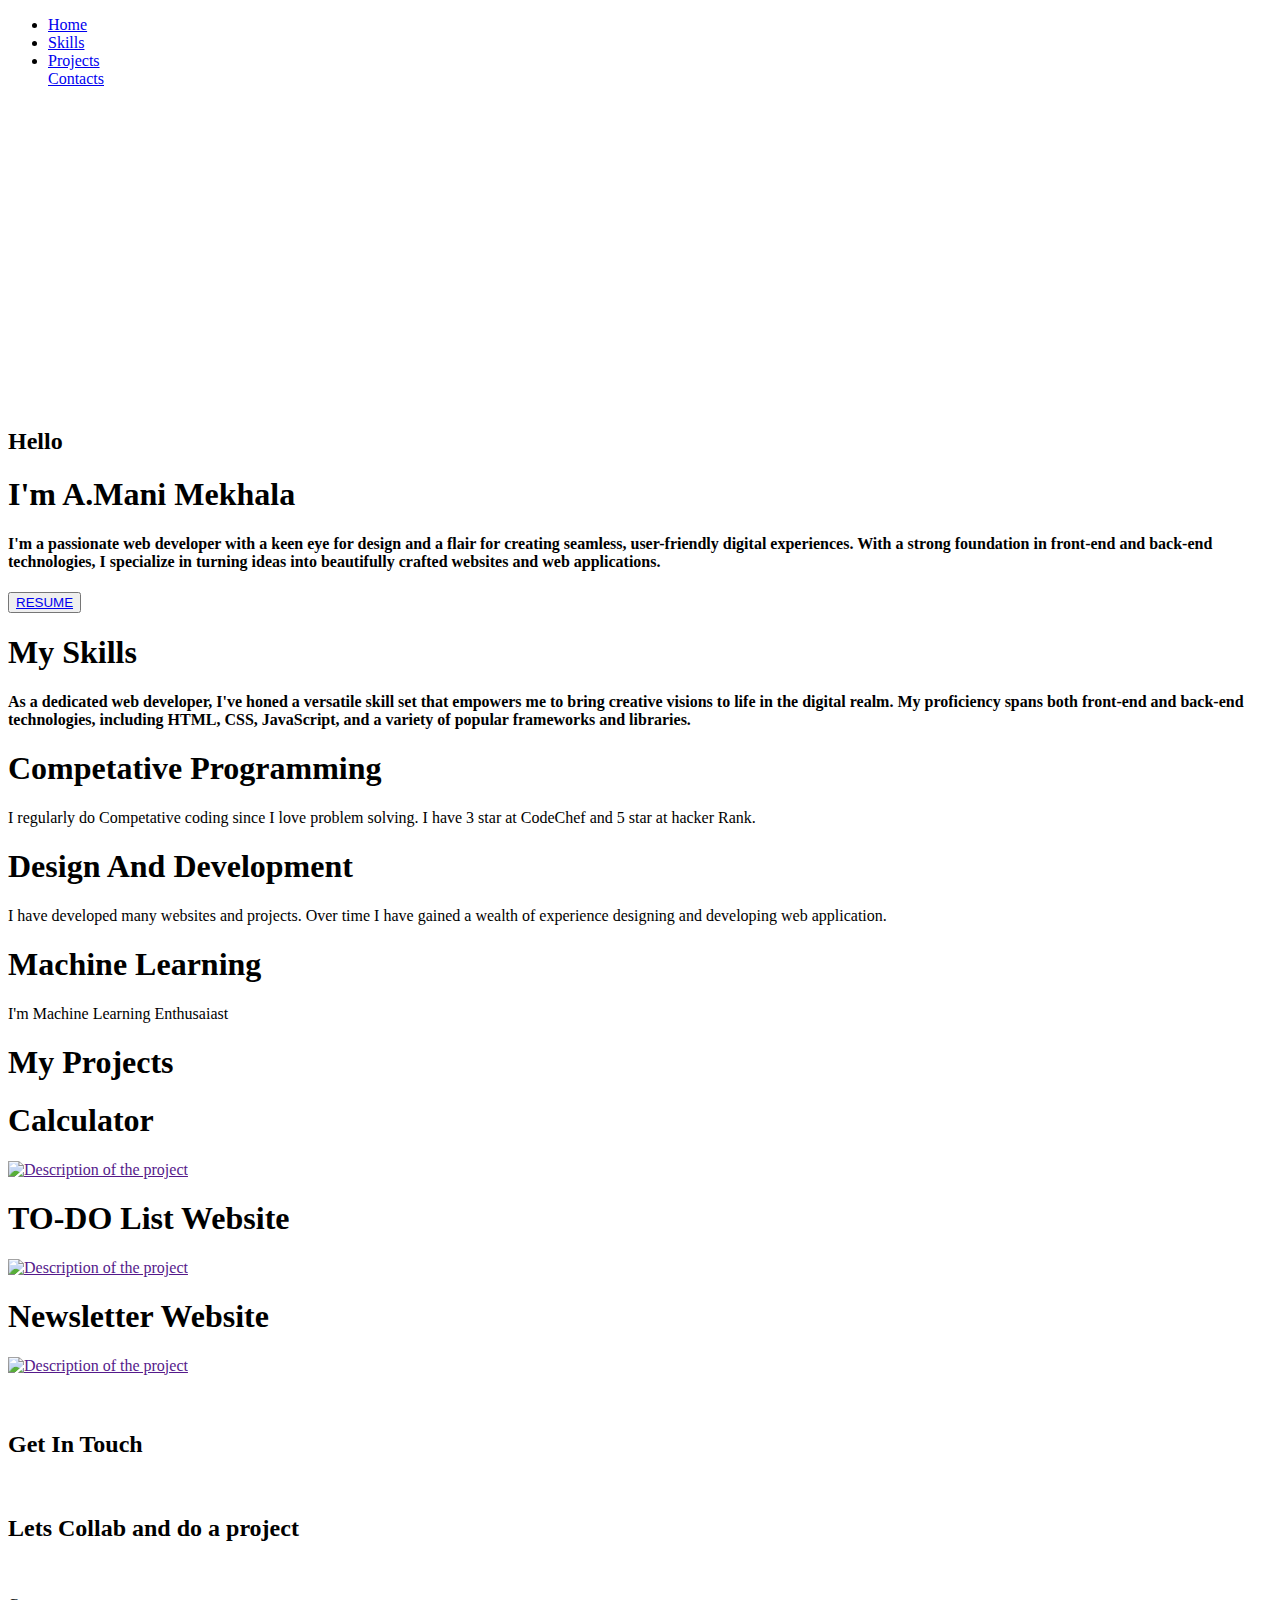
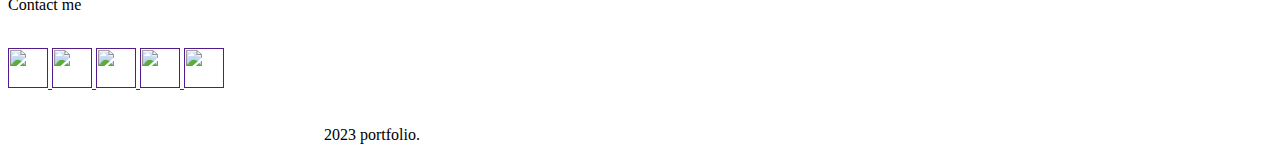
==== index.html @ 8173df52 "Add files via upload" ====
<!DOCTYPE html>
<html lang="en">
    <head>
        <meta charset="UTF-8" />
        <meta http-equiv="X-UA-Compatible" content="IE=edge" />
        <meta name="viewport" content="Width=device-width, initial-scale=1.0" />
        <title>portfolio</title>
        <link rel="stylesheet" href="index.css" />
        <link href="https://cdn.jsdelivr.net/npm/bootstrap@5.0.2/dist/css/bootstrap.min.css" rel="stylesheet" integrity="sha384-EVSTQN3/azprG1Anm3QDgpJLIm9Nao0Yz1ztcQTwFspd3yD65VohhpuuCOmLASjC" crossorigin="anonymous">
    </head>
    <body>
        <header class="header_section">
            <div class="container">
                <nav class="navbar navbar-expand-lg custom_nav-container">
                    <div class="collapse navbar-collapse" id="navbarSupportedContent">
                        <ul class="navbar-nav mx-auto">
                            <li class="nav-item active">
                                <a class="nav-link" href="index.html">Home</a>
                            </li>
                            <li class="nav-item">
                                <a class="nav-link" href="#page1">Skills</a>
                            </li>
                            <li class="nav-item">
                                <a class="nav-link" href="#page2">Projects</a>
                            </li>
                            <div class="nav-item">
                                <a class="nav-link" href="#page3">Contacts</a>
                            </div>
                        </ul>
                    </div>
                </nav>
            </div>
        </header>


        <div id="main">
            <div id="page">
                
                    <img src="./portfolio.png" style="padding: 150px;
                    border-radius: 50%;" alt="" />

                <div id="text">
                    <h2>Hello</h2>
                    <h1>I'm A.Mani Mekhala</h1>
                    <h4>
                        I'm a passionate web developer with a keen eye for design
                        and a flair for creating seamless, user-friendly digital
                        experiences. With a strong foundation in front-end and 
                        back-end technologies, I specialize in turning ideas into
                        beautifully crafted websites and web applications.
                    </h4>
                    <div id="buttons">
                        <button id="b2">
                            <a href="https://drive.google.com/file/d/1h1mmD1RSfzVGtQqA1UcSbNdljeomTuOn/view?usp=drive_link">RESUME </a>
                        </button>
                    </div>
                </div>
            </div>




            <div id="page1">
                <div id="right">
                    <div id="text1">
                        <h1>My Skills</h1>
                        <h4>
                            As a dedicated web developer, I've honed a versatile 
                            skill set that empowers me to bring creative visions 
                            to life in the digital realm. My proficiency spans 
                            both front-end and back-end technologies, including
                            HTML, CSS, JavaScript, and a variety of popular
                            frameworks and libraries.

                        </h4>
                    </div>
                </div>
                <div id="left">
                    <div class="box">
                        <h1>Competative Programming</h1>
                        <p>
                            I regularly do Competative coding since I love problem
                            solving. I have 3 star at CodeChef and 5 star at hacker
                            Rank.
                        </p>
                    </div>
                    <div class="box">
                        <h1>Design And Development</h1>
                        <p>
                            I have developed many websites and projects. Over time I 
                            have gained a wealth of experience designing and developing
                            web application.
                        </p>
                    </div>
                    <div class="box">
                        <h1>Machine Learning</h1>
                        <p>I'm Machine Learning Enthusaiast</p>
                    </div>
                </div>
            </div>


            <div id="page2">
                <div id="text4">
                    <h1>My Projects</h1>
                </div>
                <div id="project">
                    <div class="projects p1">
                        <div id="text3">
                            <h1>Calculator</h1>
                        </div>
                        <div id="image">
                            <a href="">
                                <img src="./calculator.webp" alt="Description of the project" />
                            </a>
                        </div>

                    </div>
                    <div class="projects p2">
                        <div id="text3">
                            <h1>TO-DO List Website</h1>
                        </div>
                        <div id="image">
                            <a href="">
                                <img src="./todo.jpg" alt="Description of the project" />
                            </a>
                        </div>
                    </div>
                    <div class="projects p3">
                        <div id="text3">
                            <h1>Newsletter Website</h1>
                        </div>
                        <div id="image">
                            <a href="">
                                <img src="./newsletter.png" alt="Description of the project" />
                            </a>
                        </div>
                    </div>
                </div>
            </div>


            <section class="end">
                <div id="page3" class="contact-me">
                    <br /><br />
                    <h2>Get In Touch</h2>
                    <br />
                    <h2 class="collab">Lets Collab and do a project</h2>
                    <br />

                    <p>Contact me</p>
                    <br />

                    <a class="btn" href="">
                        <img src="./gmail.png" width="40px" height="40px" />
                    </a>

                    <a class="btn" href="">
                        <img src="./linkdIn.png" width="40px" height="40px" />
                    </a>

                    <a class="btn" href="">
                        <img src="./github.jpg" width="40px" height="40px" />
                    </a>

                    <a class="btn" href="">
                        <img src="./twitter.png" width="40px" height="40px" />
                    </a>

                    <a class="btn" href="">
                        <img src="./insta.webp" width="40px" height="40px" />
                    </a>
                    

                </div>
                <div class="bottom-container">
                    <div style="width:50%; margin-left: auto; margin-right: auto">
                        <br>
                        <p class="copyright"> 2023 portfolio.</p>
                    </div>
                </div>
            </section>
        </div>
    </body>
</html>
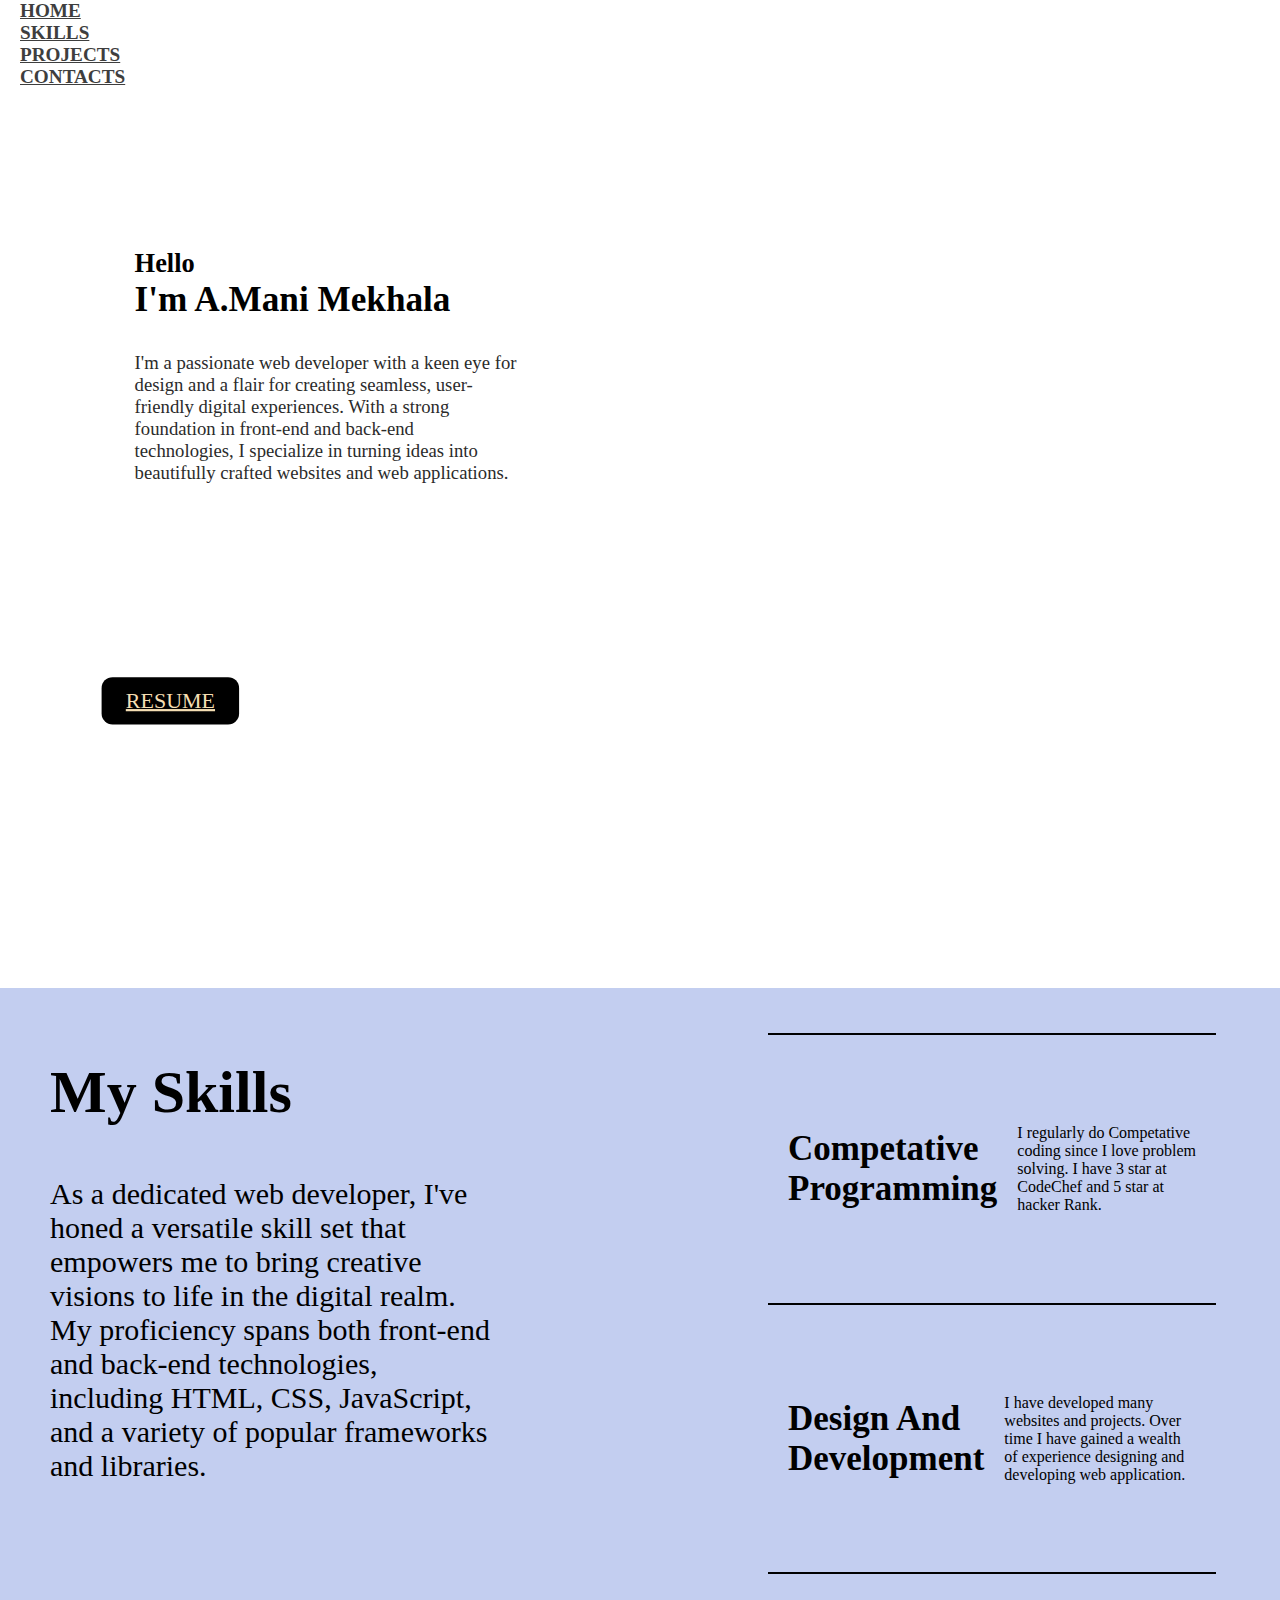
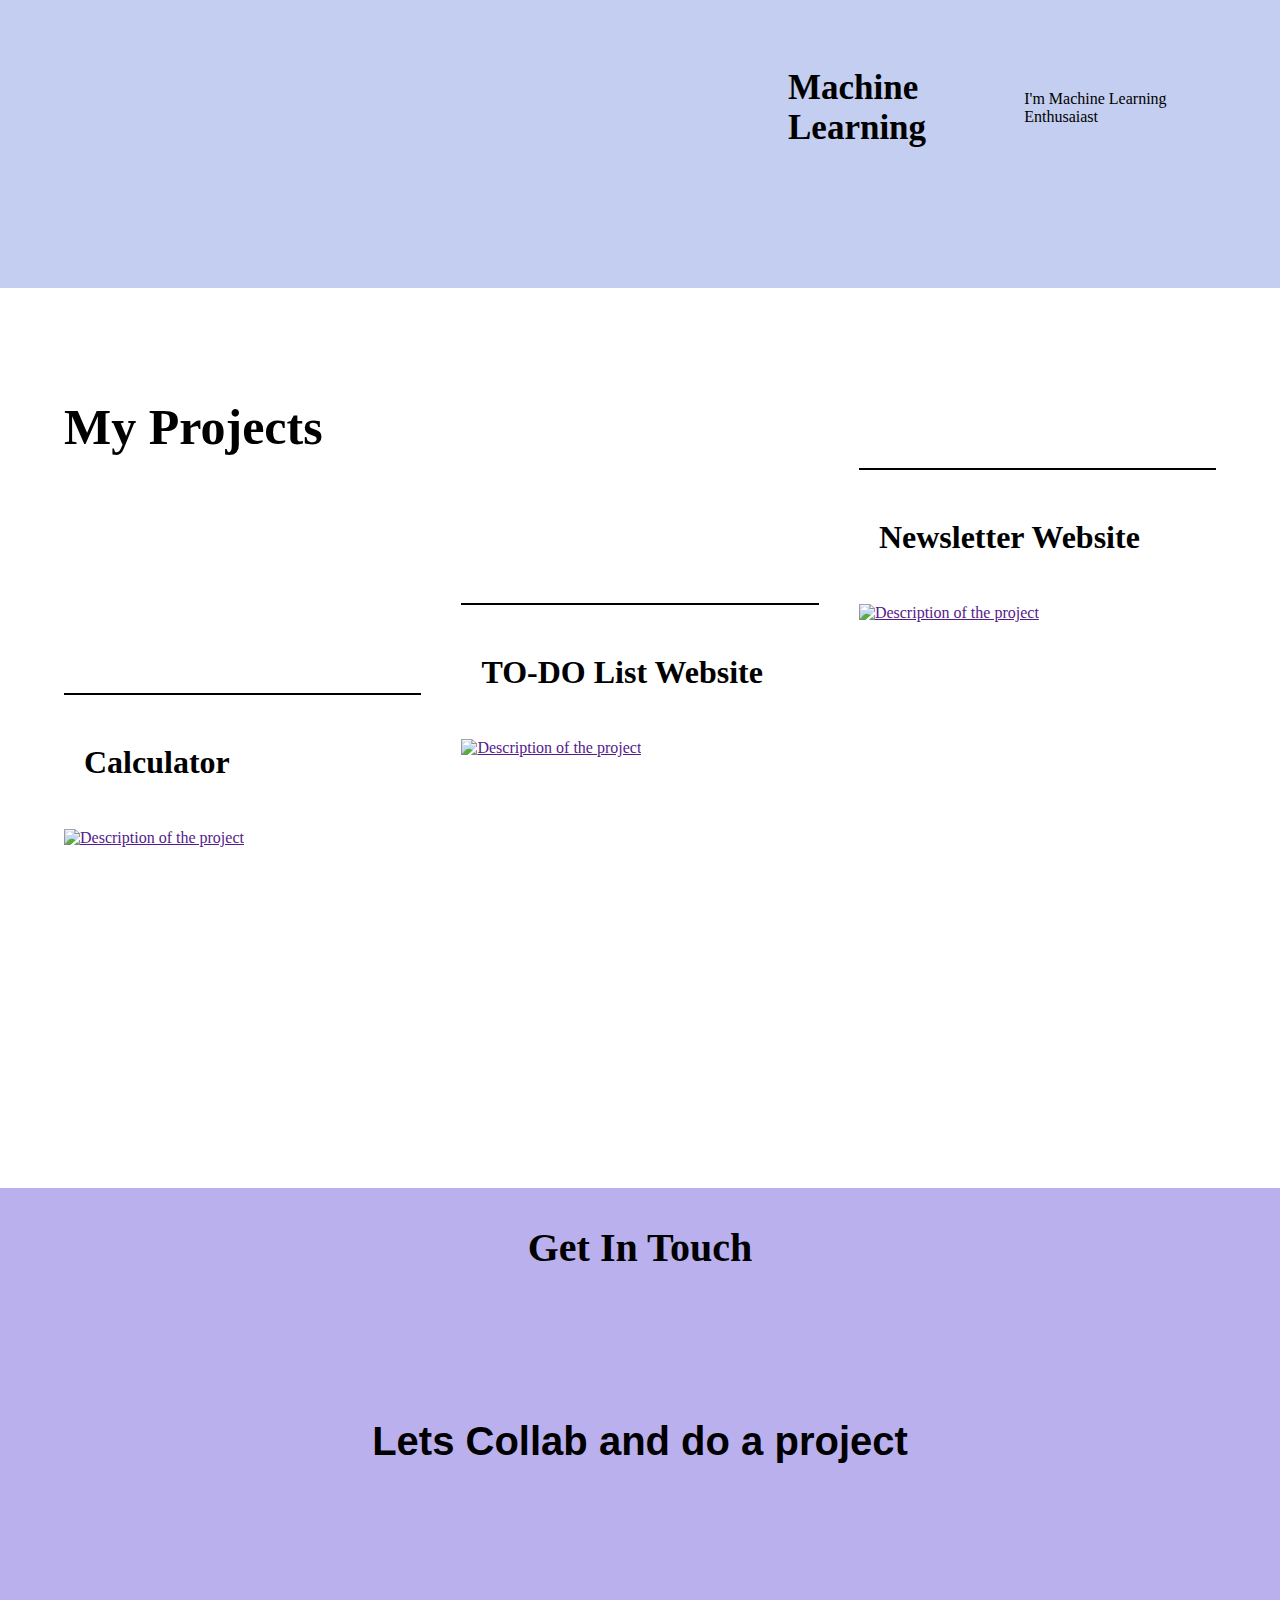
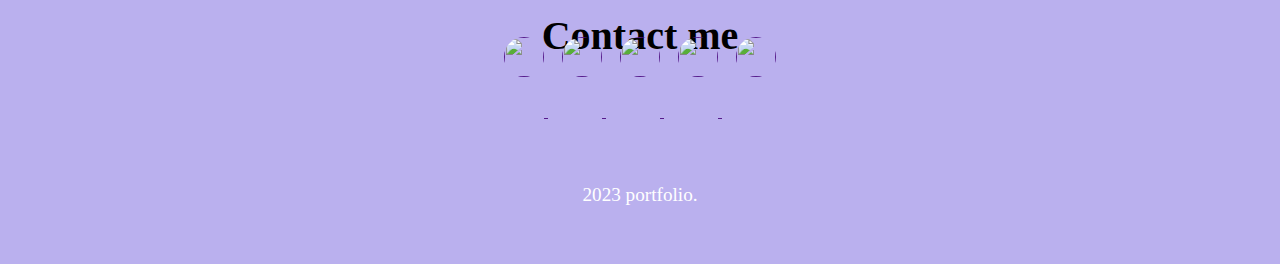
==== commit 77e7da6c: "Update index.html" ====
--- a/index.html
+++ b/index.html
@@ -5,7 +5,7 @@
         <meta http-equiv="X-UA-Compatible" content="IE=edge" />
         <meta name="viewport" content="Width=device-width, initial-scale=1.0" />
         <title>portfolio</title>
-        <link rel="stylesheet" href="index.css" />
+        <link rel="stylesheet" href="PORTFOLIO/index.css" />
         <link href="https://cdn.jsdelivr.net/npm/bootstrap@5.0.2/dist/css/bootstrap.min.css" rel="stylesheet" integrity="sha384-EVSTQN3/azprG1Anm3QDgpJLIm9Nao0Yz1ztcQTwFspd3yD65VohhpuuCOmLASjC" crossorigin="anonymous">
     </head>
     <body>
@@ -210,4 +210,4 @@
 
                 
 
-           +           
--- a/PORTFOLIO/index.css
+++ b/PORTFOLIO/index.css
@@ -0,0 +1,278 @@
+*{
+        margin: 0%;
+        padding: 0%;
+        box-sizing: border-box;
+        font-family: montserrat;
+    } 
+    html,body{
+        height: 100%;
+        width: 100%;
+    }
+    #main{
+        position: relative;
+        overflow: hidden;
+    }
+    #page{
+        position: relative;
+        height: 100vh;
+        width: 100vw;
+        background-color: #fff;
+    }
+    #page>img{
+        position:absolute;
+        right: 5%;
+        top: 52%;
+        transform: translateY(-50%);
+        width: 50%;
+    }
+    #page>#nav{
+        display: flex;
+        align-items: center;
+        justify-content: space-between;
+        padding: 0px 30px;
+        position: absolute;
+        z-index: 9;
+        height: 10%;
+        width: 100%;
+    }
+    #center-nav{
+        display: flex;
+        gap: 20px;
+        text-align: center;
+    }
+    #center-nav>a{
+        text-decoration: none;
+        color: #000;
+        font-weight: 500;
+        font-size: 18px;
+        text-align: center;
+    }
+    #nav>input{
+        padding: 10px 5px;
+        border-radius: 10px;
+        border: 1px solid #dadada;
+        text-transform: uppercase;
+    }
+    #text{
+        padding: 30px 50px;
+        position: relative;
+        top: 18%;
+        left: 8%;
+        height: 75%;
+        width: 35%;
+        scale: 1.1;
+    }
+    text>h1{
+        font-size: 60px;
+        line-height: 1;
+        margin-top: 20px;
+    }
+    #text>h4{
+        margin-top: 30px;
+        color: #2b2b2b;
+        font-size: 17px;
+        font-weight: 500;
+    }
+    #buttons{
+        position: absolute;
+        left: 0%;
+        bottom: 18%;
+        height: 20%;
+        width: 100%;
+    }
+    #buttons>button{
+        padding: 10px 22px ;
+        border-radius: 10px;
+        border: none;
+        font-weight: 500;
+    }
+    #buttons>button>a{
+        font-size: 20px;
+        color: wheat;
+    }
+    #buttons>#b2{
+        margin-left: 20px;
+        background-color: black;
+    }
+
+    #page1{
+        position: relative;
+        height: 100vh;
+        width: 100vw;
+        background-color: #c3cef0;
+        /* padding: 50px; */
+    }
+    #page1>#left{
+        position: absolute;
+        right: 5%;
+        height: 90%;
+        top: 50%;
+        transform: translateY(-50%);
+        width: 35%;
+
+    }
+    #left>.box{
+        display: flex;
+        align-items: center;
+        justify-content: space-between;
+        padding: 0px 20px;
+        height: 33.3%;
+        width: 100%;
+        border-top: 2px solid #000;
+    }
+    #left>.box>h4{
+        font-size: 30px;
+    }
+    #left>.box>h1{
+        font-size: 35px;
+    }
+    #left>.box>p{
+        margin-left: 20px;
+    }
+    #text1{
+        margin: 50px 50px;
+        height: 30%;
+        width: 50%;
+        position: absolute;
+        z-index: 9;
+    }
+    #text1>h1{
+        font-size: 60px;
+        margin-top: 20px;
+    }
+    #text1>h4{
+        font-size: 30px;
+        color: black;
+        font-weight: 500;
+        width: 70%;
+        margin-top: 50px;
+
+    }
+    #text1>h5{
+        color: #8873EF;
+        transform: rotate(-20deg);
+        position: absolute;
+        left: -2%;
+    }
+
+    #page2{
+        position:relative;
+        height: 100vh;
+        width: 100vw;
+        background-color: #fff;
+    }
+    #project{
+        display: flex;
+        align-items: center;
+        justify-content: space-between;
+        height: 50%;
+        width: 90%;
+        position: absolute;
+        left: 50%;
+        transform: translate(-50%);
+        bottom: 5%;
+    }
+    .projects{
+        border-top: 2px solid #000;
+        height: 100%;
+        width: 31%;
+    }
+    #text3{
+        display: flex;
+        align-items: center;
+        justify-content: space-between;
+        padding: 0px 20px;
+        height: 30%;
+        width: 100%;
+    }
+    #image{
+        height: 70%;
+        width: 100%;
+    }
+    #image>img{
+        height: 100%;
+        width: 100%;
+        object-fit: cover;
+    }
+    .p1 img{
+        height: 200px;
+        width: 300px;
+    }
+    .p2{
+        position: relative;
+        top: -20%;
+    }
+    .p3{
+        position: relative;
+        top: -50%;
+    }
+    #text4{
+        position:absolute;
+        top: 10%;
+        left: 5%;
+        height: 20%;
+        width: 30%;
+    }
+    #text4>h1{
+        margin-top: 20px;
+        font-size: 50px;
+    }
+
+    .end{
+        background-color: #bab0ee;
+        text-align: center;
+        padding-bottom: 50px;
+    }
+    .contact-me p
+    {
+        font-size: 50px;
+
+    }
+    .contact-me h2
+    {
+        font-size: 40px;
+    }
+    .contact-me p
+    {
+        font-size: 40px;
+    }
+    .contact-me{
+        width: 100%;
+        height: 570px;
+        font-weight: bold;
+        position: relative;
+    }
+    .collab{
+        font-size: 3.1rem;
+        font-family: 'Montserrat',sans-serif;
+        display: block;
+        font-weight: bolder;
+        margin: 100px auto;
+        padding: 30px 0;
+    }
+    .copyright{
+        color: white;
+        font-size: 1.2rem;
+        margin: 0;
+        padding: 8px 0 8px 0;
+    }
+    .btn{
+        padding: 7px 7px;
+    }
+    .btn > img{
+        border-radius: 50%;
+        position: relative;
+        bottom: 40px;
+    }
+
+    .nav-item > a{
+        color: #3e3e3e;
+        font-size: 1.2rem;
+        font-weight: 600;
+        margin: 7px 20px;
+        text-transform: uppercase;
+    }
+    .header_selection{
+        background-color: #2222221f;
+
+    }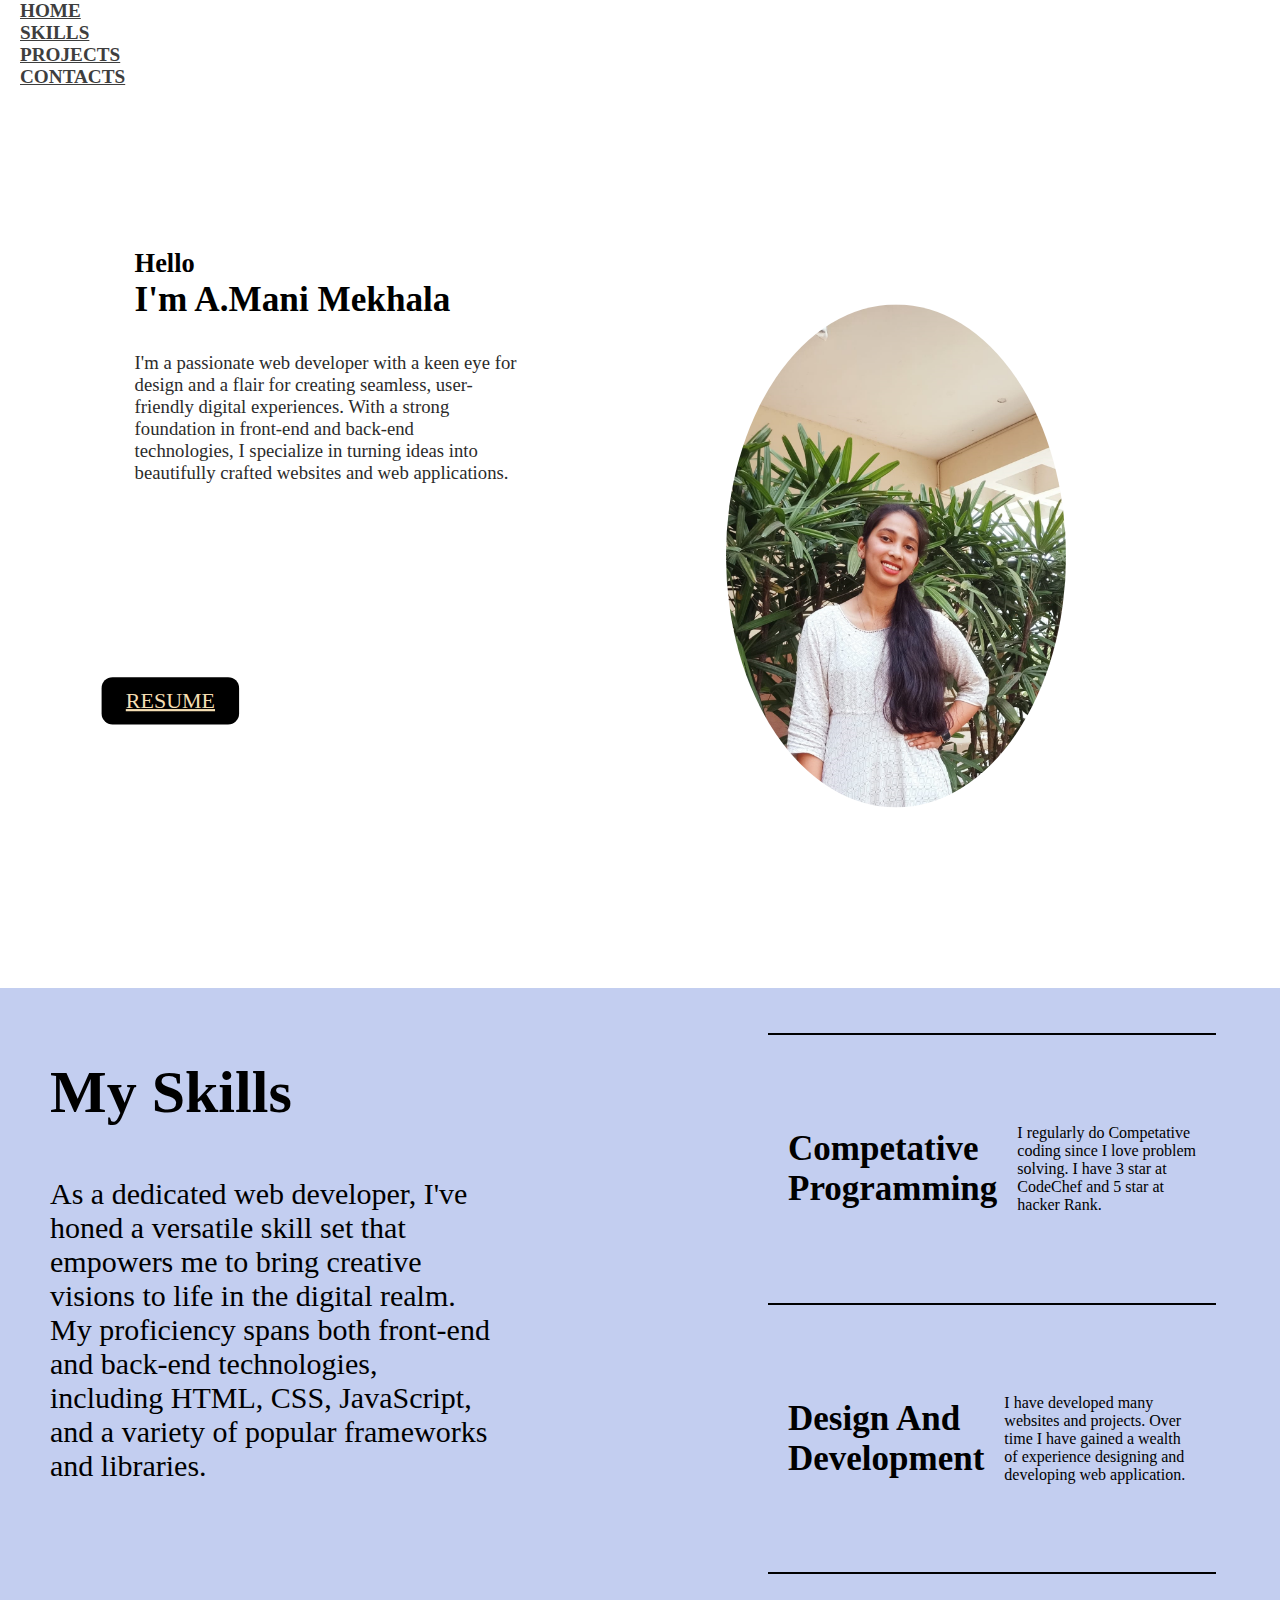
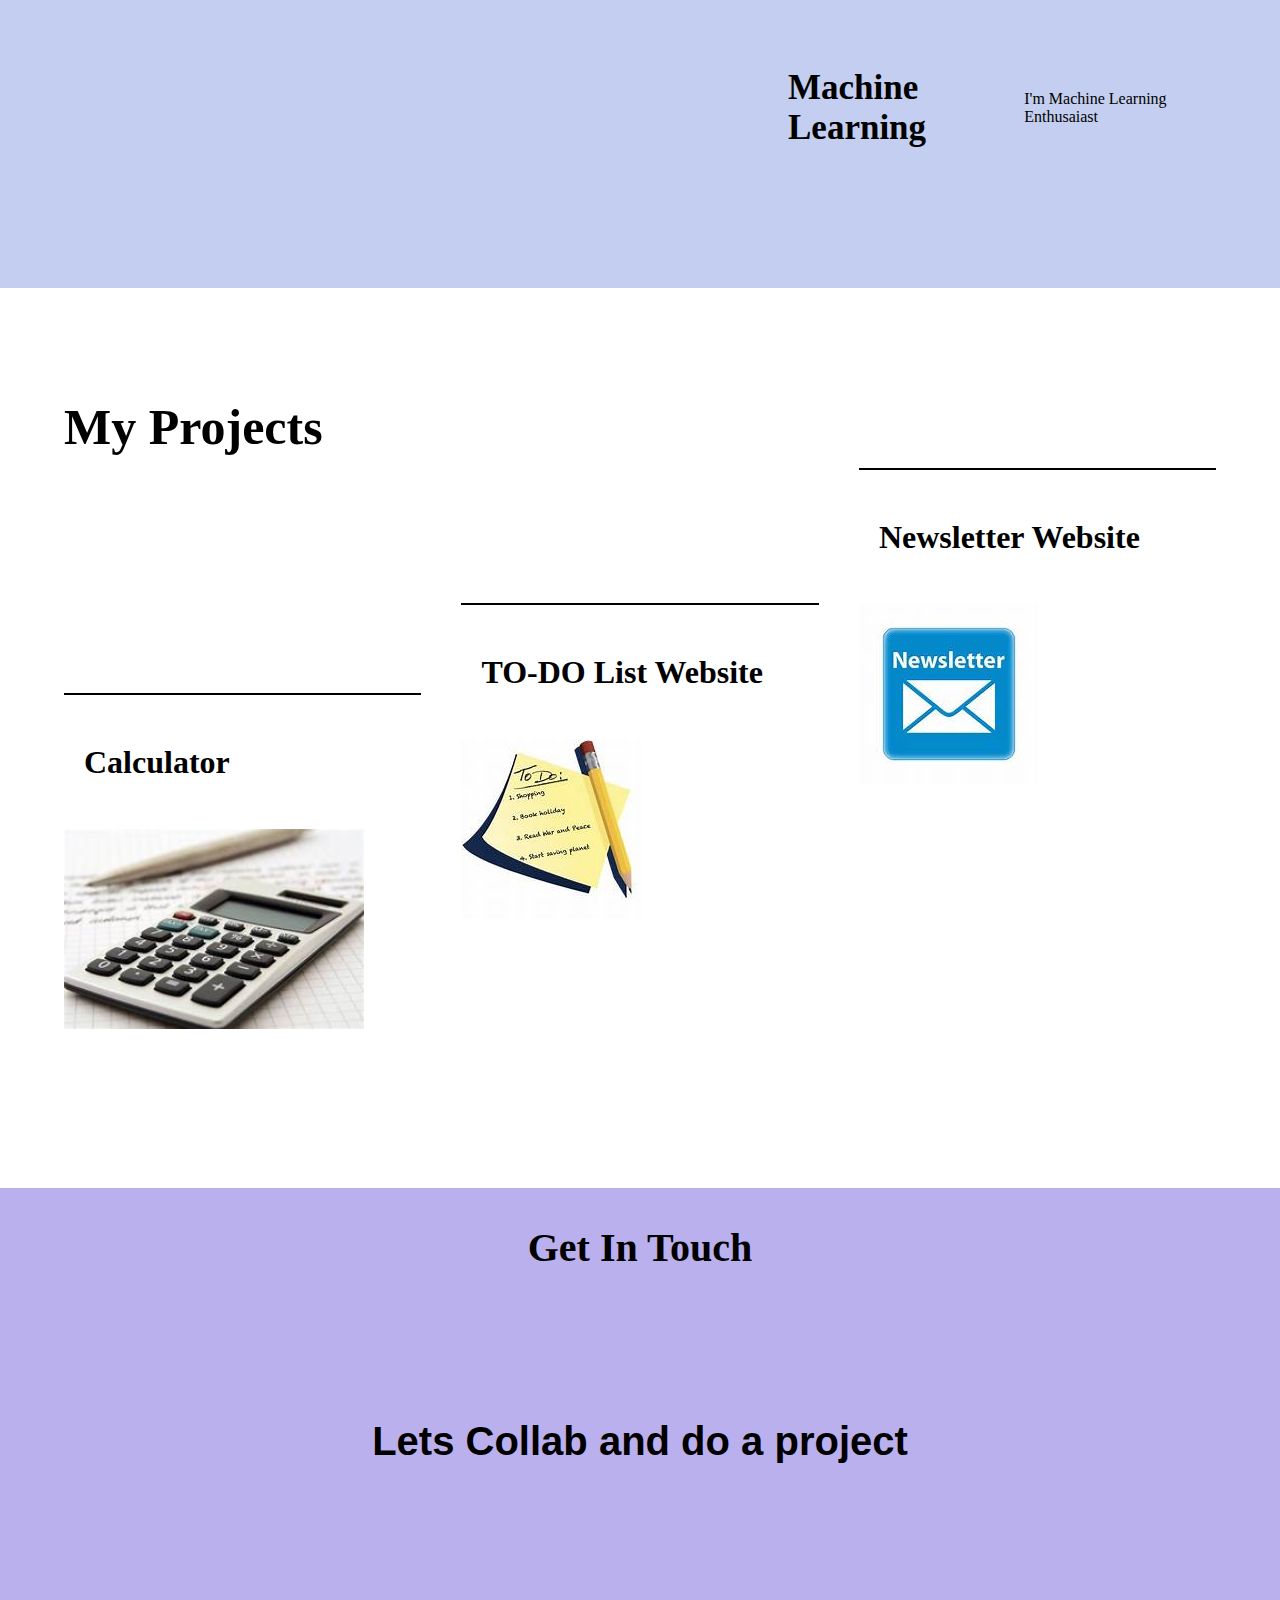
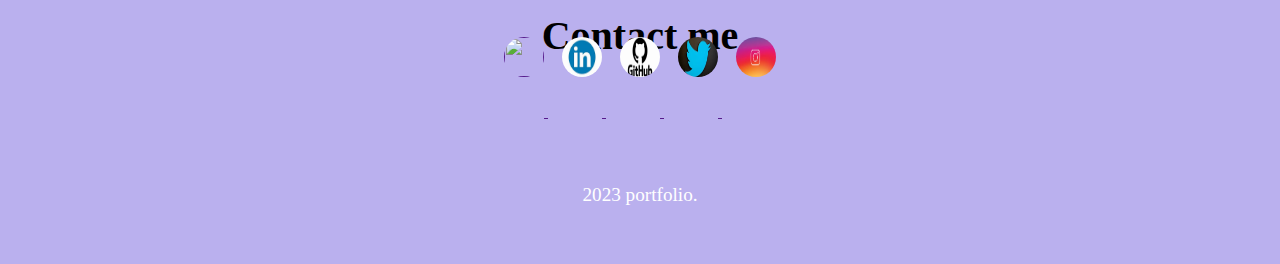
==== commit e6a58544: "Update index.html" ====
--- a/index.html
+++ b/index.html
@@ -36,7 +36,7 @@
         <div id="main">
             <div id="page">
                 
-                    <img src="./portfolio.png" style="padding: 150px;
+                    <img src="PORTFOLIO/portfolio.png" style="padding: 150px;
                     border-radius: 50%;" alt="" />
 
                 <div id="text">
@@ -111,7 +111,7 @@
                         </div>
                         <div id="image">
                             <a href="">
-                                <img src="./calculator.webp" alt="Description of the project" />
+                                <img src="PORTFOLIO/calculator.webp" alt="Description of the project" />
                             </a>
                         </div>
 
@@ -122,7 +122,7 @@
                         </div>
                         <div id="image">
                             <a href="">
-                                <img src="./todo.jpg" alt="Description of the project" />
+                                <img src="PORTFOLIO/todo.jpg" alt="Description of the project" />
                             </a>
                         </div>
                     </div>
@@ -132,7 +132,7 @@
                         </div>
                         <div id="image">
                             <a href="">
-                                <img src="./newsletter.png" alt="Description of the project" />
+                                <img src="PORTFOLIO/newsletter.png" alt="Description of the project" />
                             </a>
                         </div>
                     </div>
@@ -156,19 +156,19 @@
                     </a>
 
                     <a class="btn" href="">
-                        <img src="./linkdIn.png" width="40px" height="40px" />
-                    </a>
-
-                    <a class="btn" href="">
-                        <img src="./github.jpg" width="40px" height="40px" />
-                    </a>
-
-                    <a class="btn" href="">
-                        <img src="./twitter.png" width="40px" height="40px" />
-                    </a>
-
-                    <a class="btn" href="">
-                        <img src="./insta.webp" width="40px" height="40px" />
+                        <img src="PORTFOLIO/linkdIn.png" width="40px" height="40px" />
+                    </a>
+
+                    <a class="btn" href="">
+                        <img src="PORTFOLIO/github.jpg" width="40px" height="40px" />
+                    </a>
+
+                    <a class="btn" href="">
+                        <img src="PORTFOLIO/twitter.png" width="40px" height="40px" />
+                    </a>
+
+                    <a class="btn" href="">
+                        <img src="PORTFOLIO/insta.webp" width="40px" height="40px" />
                     </a>
                     
 
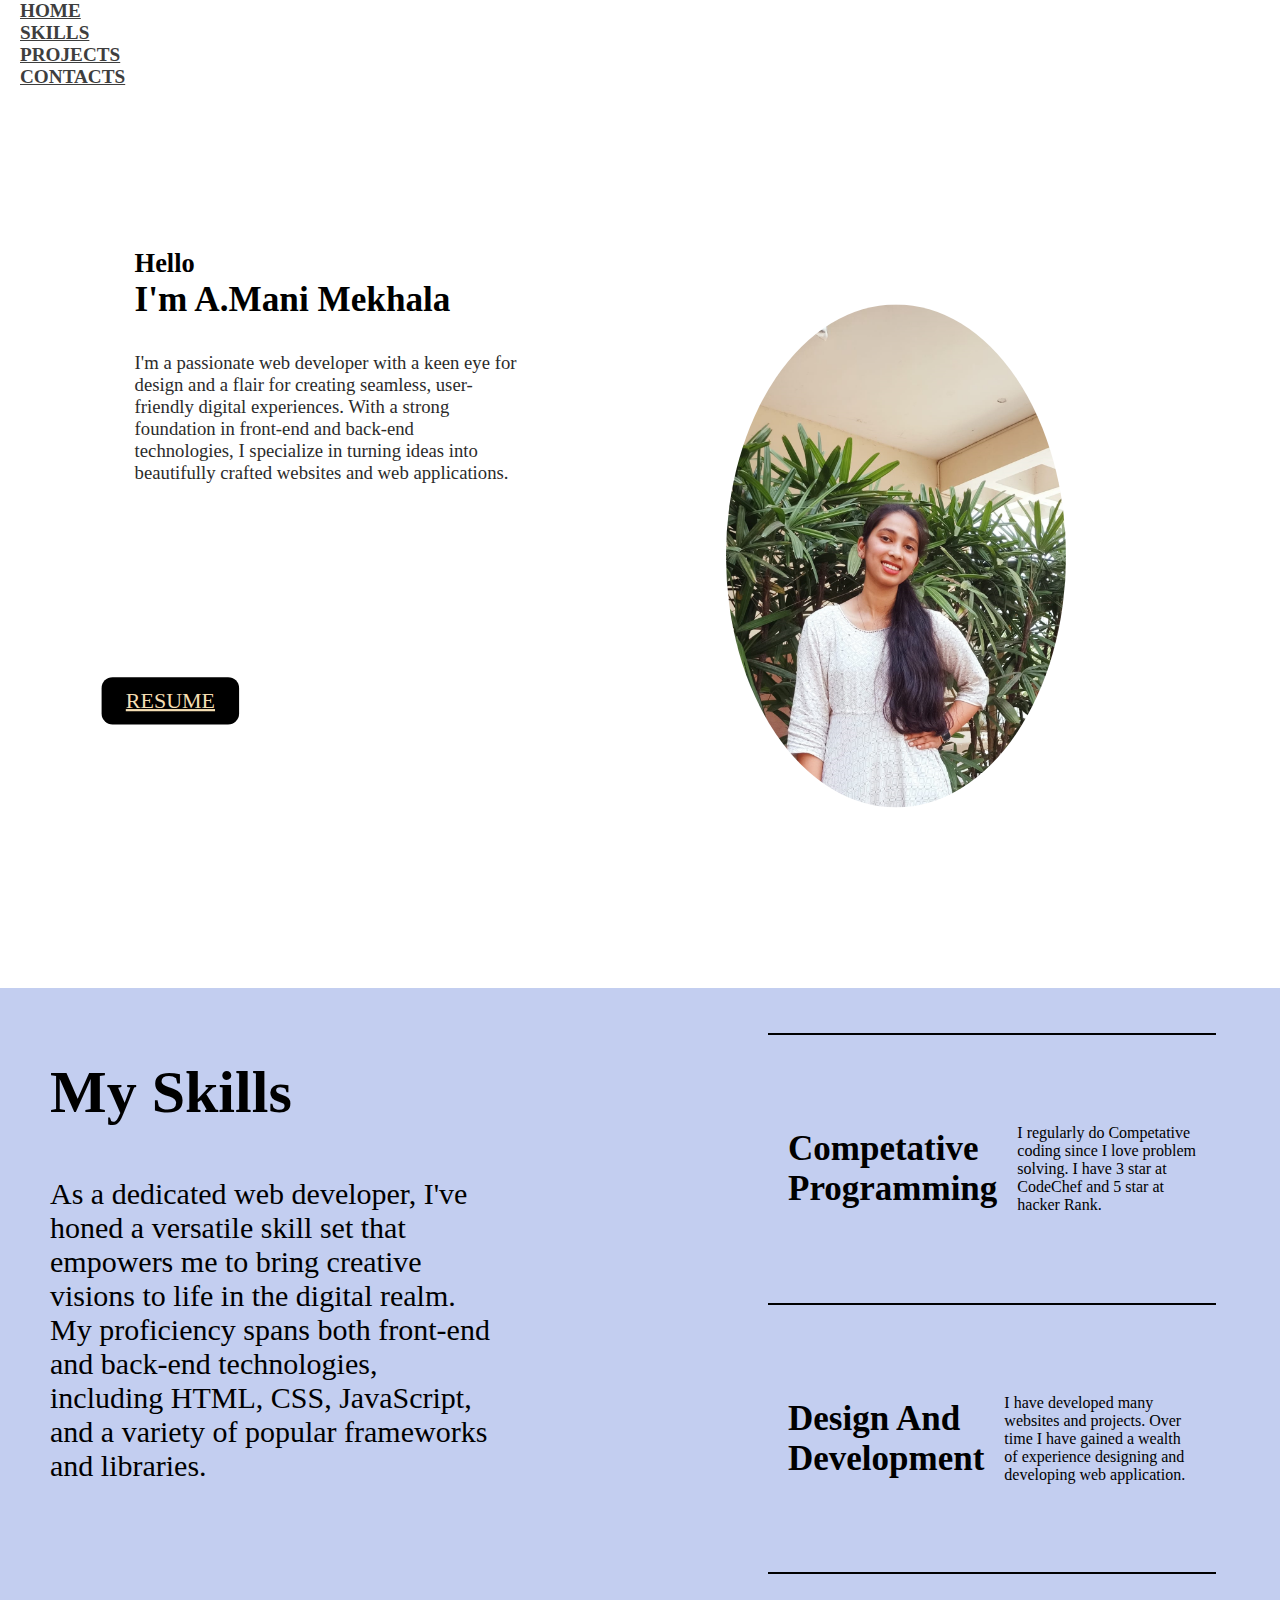
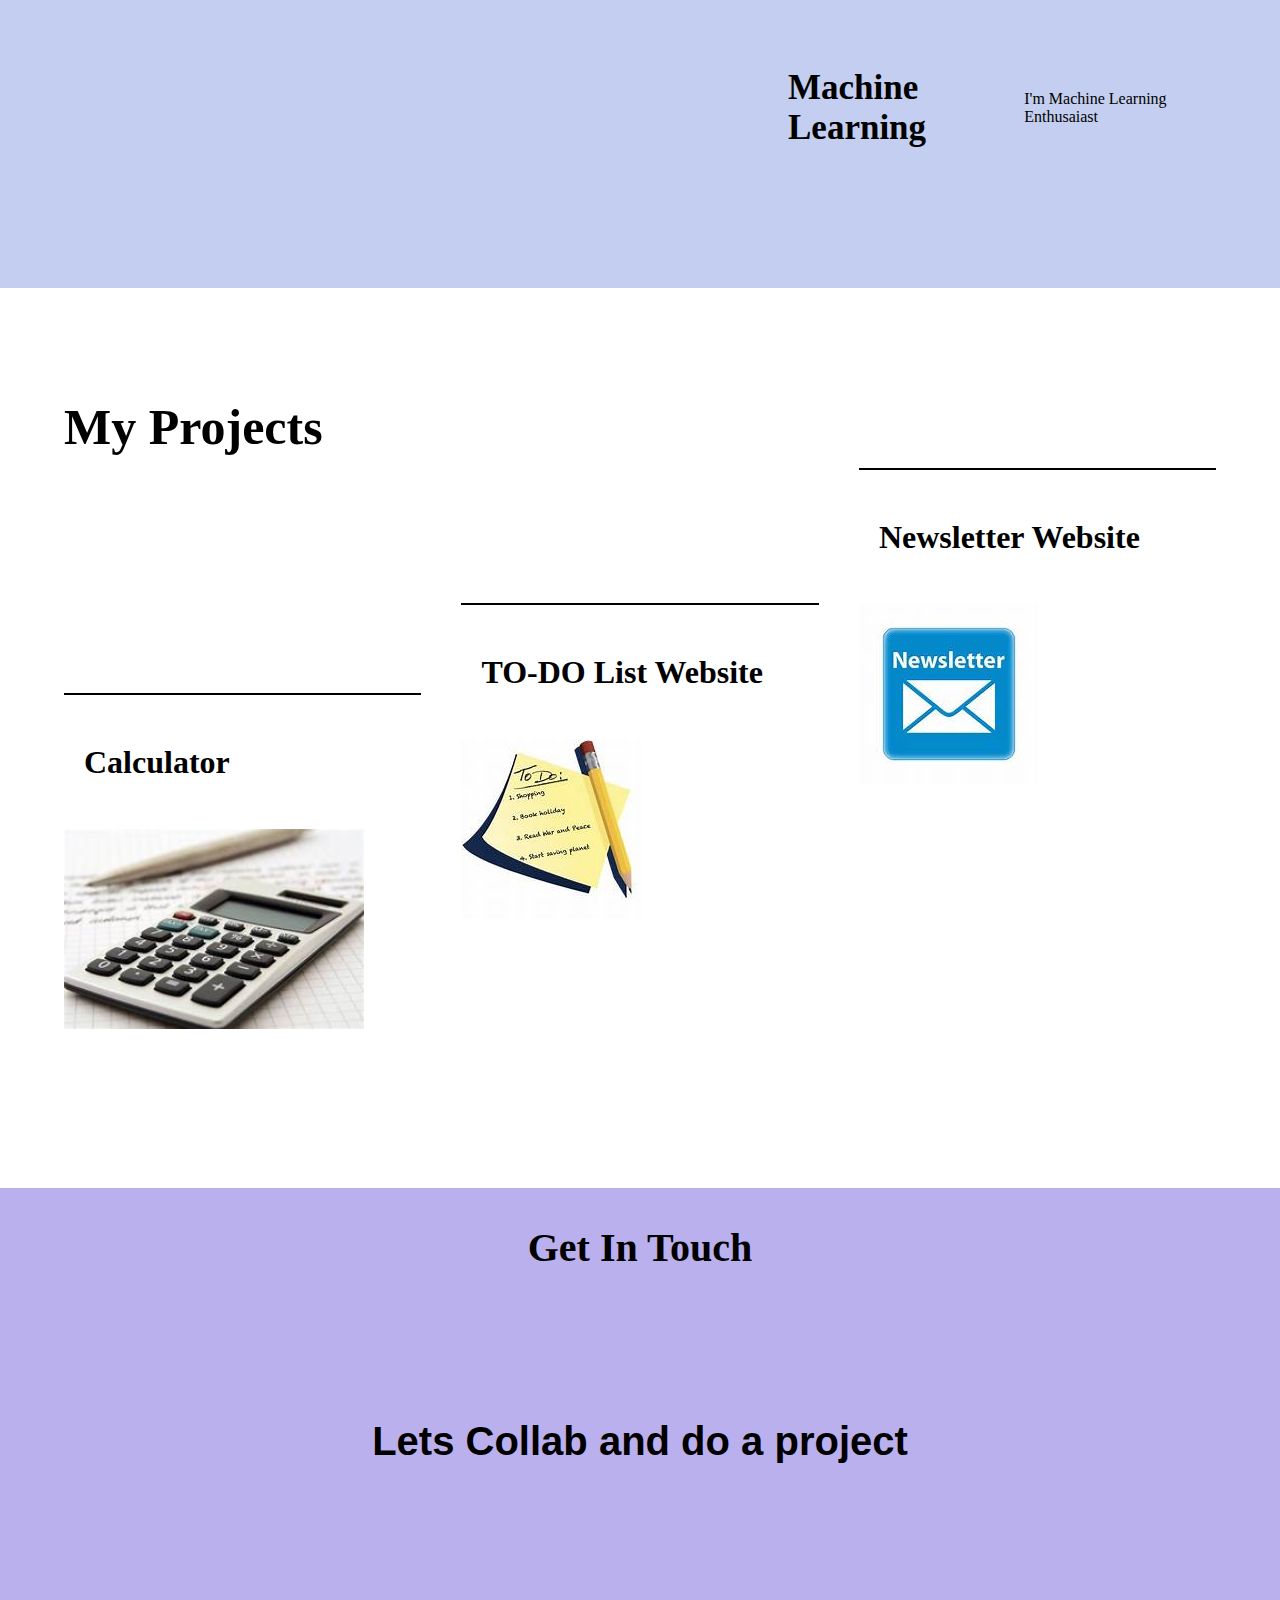
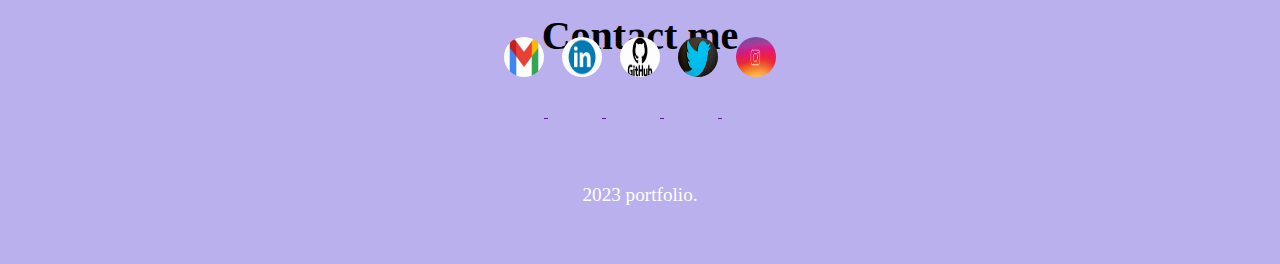
==== commit 4e64b3bf: "Update index.html" ====
--- a/index.html
+++ b/index.html
@@ -152,7 +152,7 @@
                     <br />
 
                     <a class="btn" href="">
-                        <img src="./gmail.png" width="40px" height="40px" />
+                        <img src="PORTFOLIO/gmail.png" width="40px" height="40px" />
                     </a>
 
                     <a class="btn" href="">
